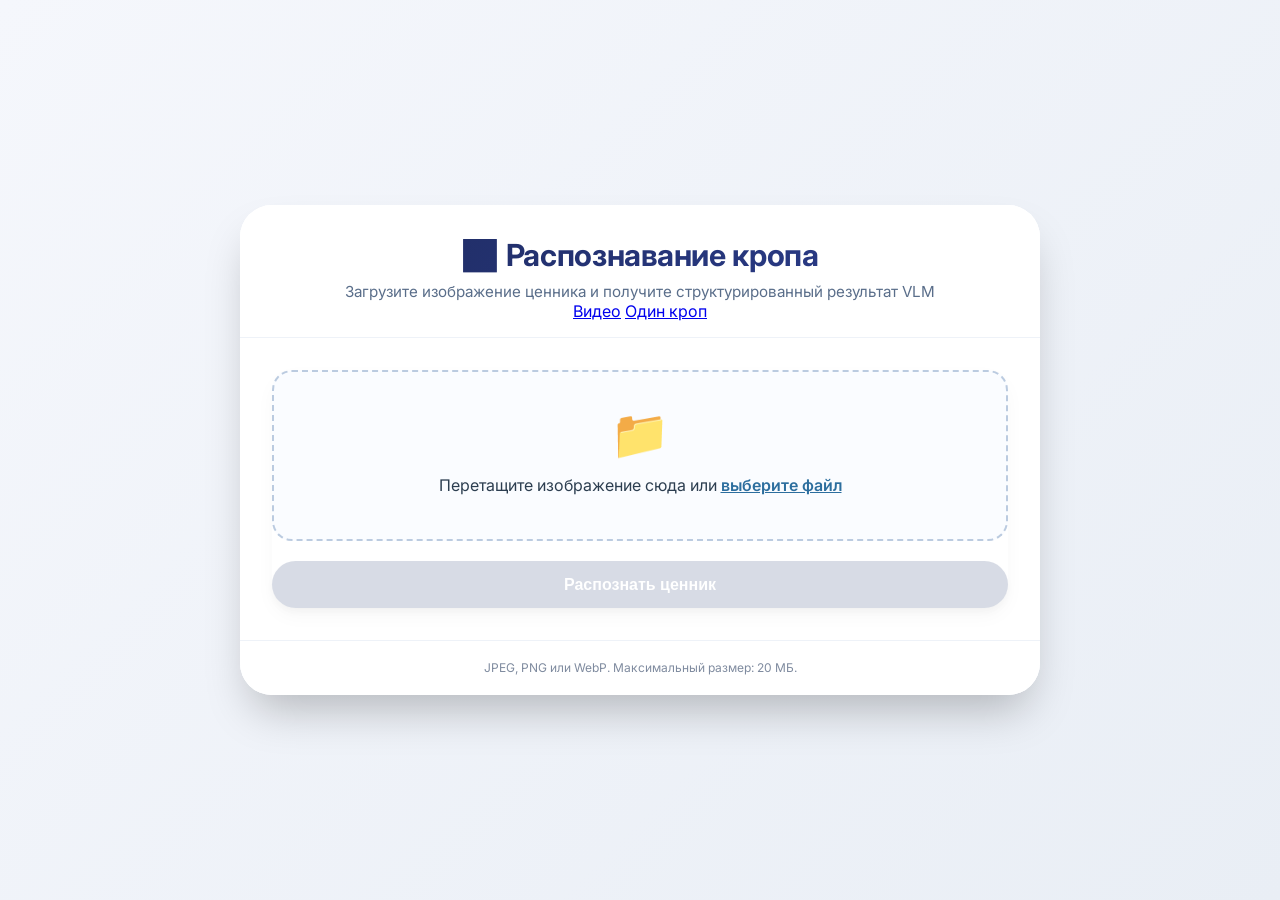
==== frontend/static/crop.html @ 1ea58732 "feat: add crop recognition stand and QR research" ====
<!DOCTYPE html>
<html lang="ru">
<head>
    <meta charset="UTF-8">
    <meta name="viewport" content="width=device-width, initial-scale=1.0">
    <title>Распознавание кропа ценника</title>
    <link rel="stylesheet" href="style.css">
    <link href="https://fonts.googleapis.com/css2?family=Inter:opsz,wght@14..32,400;14..32,500;14..32,600;14..32,700&display=swap" rel="stylesheet">
</head>
<body>
    <div class="app-container inspector">
        <header class="header">
            <h1>🖼️ Распознавание кропа</h1>
            <p>Загрузите изображение ценника и получите структурированный результат VLM</p>
            <nav class="service-nav" aria-label="Режим распознавания">
                <a class="service-nav-link" href="/">Видео</a>
                <a class="service-nav-link active" href="/crop.html">Один кроп</a>
            </nav>
        </header>

        <main class="main-content">
            <section class="upload-card" id="uploadCard">
                <div class="drop-zone" id="dropZone">
                    <div class="drop-zone-icon">📁</div>
                    <div class="drop-zone-text">Перетащите изображение сюда или <span class="browse-link">выберите файл</span></div>
                    <input type="file" id="fileInput" accept="image/jpeg,image/png,image/webp" hidden>
                    <div class="file-info" id="fileInfo"></div>
                </div>
                <button class="upload-btn" id="uploadBtn" disabled>Распознать ценник</button>
            </section>

            <section class="progress-card crop-progress hidden" id="progressCard">
                <div class="task-id-container">
                    <span class="task-label">ID задачи:</span>
                    <span class="task-id" id="taskId"></span>
                </div>
                <div class="progress-bar-container">
                    <div class="progress-bar-fill" id="progressFill"></div>
                </div>
                <div class="progress-status" id="progressStatus">Ожидание начала...</div>
            </section>

            <section class="crop-result hidden" id="resultSection">
                <div class="crop-layout">
                    <div class="preview-card">
                        <img class="crop-preview" id="cropPreview" alt="Загруженный ценник">
                    </div>
                    <div class="result-column">
                        <article class="recognition-card">
                            <h2 class="card-heading">Результат распознавания</h2>
                            <div class="recognition-fields" id="recognitionFields"></div>
                        </article>
                        <article class="qr-card">
                            <h2 class="card-heading">QR-коды</h2>
                            <div class="qr-placeholder" id="qrResult">Детекция QR будет добавлена позже.</div>
                        </article>
                    </div>
                </div>
                <div class="result-actions">
                    <button class="reset-btn" id="resetBtn">➕ Загрузить другой кроп</button>
                </div>
            </section>

            <div class="error-message hidden" id="errorMessage">
                <span>⚠️</span> <span id="errorText"></span>
            </div>
        </main>

        <footer class="footer">
            <p>JPEG, PNG или WebP. Максимальный размер: 20 МБ.</p>
        </footer>
    </div>

    <script src="crop.js"></script>
</body>
</html>
---- frontend/static/style.css ----
* {
    margin: 0;
    padding: 0;
    box-sizing: border-box;
}

body {
    font-family: 'Inter', sans-serif;
    background: linear-gradient(135deg, #f5f7fc 0%, #e9eef5 100%);
    min-height: 100vh;
    display: flex;
    justify-content: center;
    align-items: center;
    padding: 2rem;
}

.app-container {
    max-width: 800px;
    width: 100%;
    background: rgba(255, 255, 255, 0.96);
    border-radius: 2rem;
    box-shadow: 0 25px 45px -12px rgba(0, 0, 0, 0.25);
    backdrop-filter: blur(2px);
    overflow: hidden;
    transition: all 0.2s ease;
}

.header {
    text-align: center;
    padding: 2rem 1.5rem 1rem;
    background: white;
    border-bottom: 1px solid #eef2f8;
}

.header h1 {
    font-size: 1.9rem;
    font-weight: 700;
    background: linear-gradient(120deg, #1e2a5e, #2c3e8f);
    background-clip: text;
    -webkit-background-clip: text;
    color: transparent;
    letter-spacing: -0.3px;
}

.header p {
    color: #5a6e8a;
    margin-top: 0.5rem;
    font-size: 0.95rem;
}

.main-content {
    padding: 2rem;
}

.upload-card {
    background: #ffffff;
    border-radius: 1.5rem;
    box-shadow: 0 8px 20px rgba(0, 0, 0, 0.03);
    transition: 0.2s;
}

.drop-zone {
    border: 2px dashed #bbcbe0;
    border-radius: 1.25rem;
    padding: 2rem 1rem;
    text-align: center;
    cursor: pointer;
    transition: all 0.2s ease;
    background: #fafcff;
}

.drop-zone.dragover {
    border-color: #3b71ca;
    background: #eef4ff;
    transform: scale(0.99);
}

.drop-zone-icon {
    font-size: 3rem;
    margin-bottom: 0.75rem;
}

.drop-zone-text {
    font-size: 1rem;
    color: #2c3e50;
}

.browse-link {
    color: #2c6e9e;
    font-weight: 600;
    cursor: pointer;
    text-decoration: underline;
}

.file-info {
    margin-top: 0.75rem;
    font-size: 0.85rem;
    color: #2c6e2f;
    font-weight: 500;
}

.upload-btn {
    width: 100%;
    margin-top: 1.25rem;
    padding: 0.9rem;
    background: linear-gradient(95deg, #1e2f6e, #2c3e8f);
    border: none;
    border-radius: 2rem;
    color: white;
    font-size: 1rem;
    font-weight: 600;
    cursor: pointer;
    transition: all 0.2s;
    box-shadow: 0 4px 8px rgba(0, 0, 0, 0.05);
}

.upload-btn:hover:not(:disabled) {
    background: linear-gradient(95deg, #16255a, #1f2f74);
    transform: translateY(-2px);
    box-shadow: 0 12px 20px -10px #1e2a5e50;
}

.upload-btn:disabled {
    background: #bdc4d4;
    cursor: not-allowed;
    opacity: 0.6;
}

.progress-card {
    background: white;
    border-radius: 1.5rem;
    padding: 1.5rem;
    box-shadow: 0 8px 24px rgba(0, 0, 0, 0.05);
    margin-top: 0.5rem;
}

.task-id-container {
    background: #f0f4fa;
    padding: 0.6rem 1rem;
    border-radius: 2rem;
    margin-bottom: 1.5rem;
    font-size: 0.85rem;
    word-break: break-all;
    display: flex;
    align-items: baseline;
    gap: 0.5rem;
    flex-wrap: wrap;
}

.task-label {
    font-weight: 600;
    color: #2c3e50;
}

.task-id {
    font-family: monospace;
    color: #1e466e;
    font-weight: 500;
}

.progress-bar-container {
    background: #e2e8f0;
    border-radius: 3rem;
    height: 0.7rem;
    overflow: hidden;
    margin: 1rem 0;
}

.progress-bar-fill {
    width: 0%;
    height: 100%;
    background: linear-gradient(90deg, #2b7e3a, #48b85e);
    border-radius: 3rem;
    transition: width 0.2s ease;
}

.progress-status {
    text-align: center;
    font-size: 0.9rem;
    color: #2c5a7a;
    font-weight: 500;
    margin: 0.75rem 0 1rem;
}

.result-actions {
    display: flex;
    gap: 1rem;
    justify-content: center;
    margin-top: 1rem;
    flex-wrap: wrap;
}

.download-btn, .reset-btn {
    border: none;
    padding: 0.7rem 1.6rem;
    border-radius: 2rem;
    font-weight: 600;
    cursor: pointer;
    font-size: 0.9rem;
    transition: 0.2s;
}

.download-btn {
    background: #2e7d32;
    color: white;
    box-shadow: 0 2px 6px rgba(46, 125, 50, 0.2);
}

.download-btn:hover {
    background: #1b5e20;
    transform: scale(1.02);
}

.reset-btn {
    background: #eef2f9;
    color: #1f3a6b;
    border: 1px solid #cbdde9;
}

.reset-btn:hover {
    background: #e2e8f2;
}

.error-message {
    background: #fee9e6;
    border-left: 6px solid #d32f2f;
    padding: 1rem;
    border-radius: 1rem;
    margin-top: 1.5rem;
    display: flex;
    align-items: center;
    gap: 0.75rem;
    color: #b71c1c;
    font-weight: 500;
}

.hidden {
    display: none;
}

.footer {
    padding: 1.2rem;
    text-align: center;
    font-size: 0.75rem;
    color: #7f8b9f;
    border-top: 1px solid #eef2f8;
    background: white;
}

@media (max-width: 550px) {
    body { padding: 1rem; }
    .main-content { padding: 1.2rem; }
    .header h1 { font-size: 1.5rem; }
}
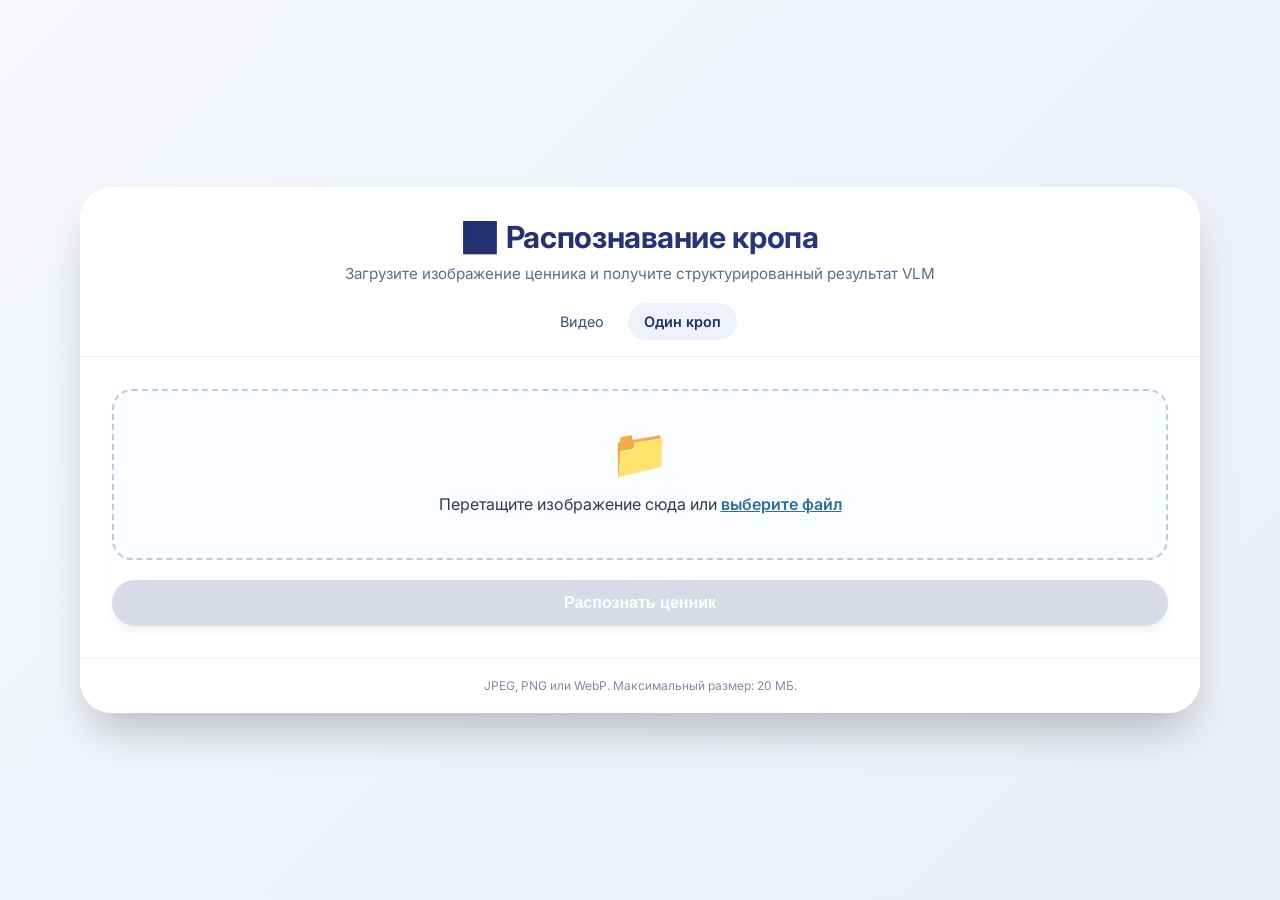
==== commit 4823b07b: "feat: diabolical crop-qr stand" ====
--- a/frontend/static/crop.html
+++ b/frontend/static/crop.html
@@ -14,13 +14,13 @@
             <p>Загрузите изображение ценника и получите структурированный результат VLM</p>
             <nav class="service-nav" aria-label="Режим распознавания">
                 <a class="service-nav-link" href="/">Видео</a>
-                <a class="service-nav-link active" href="/crop.html">Один кроп</a>
+                <a class="service-nav-link active" href="/crop.html" aria-current="page">Один кроп</a>
             </nav>
         </header>
 
         <main class="main-content">
             <section class="upload-card" id="uploadCard">
-                <div class="drop-zone" id="dropZone">
+                <div class="drop-zone" id="dropZone" role="button" tabindex="0" aria-label="Выбрать изображение ценника">
                     <div class="drop-zone-icon">📁</div>
                     <div class="drop-zone-text">Перетащите изображение сюда или <span class="browse-link">выберите файл</span></div>
                     <input type="file" id="fileInput" accept="image/jpeg,image/png,image/webp" hidden>
@@ -37,31 +37,32 @@
                 <div class="progress-bar-container">
                     <div class="progress-bar-fill" id="progressFill"></div>
                 </div>
-                <div class="progress-status" id="progressStatus">Ожидание начала...</div>
+                <div class="progress-status" id="progressStatus" role="status">Ожидание начала...</div>
             </section>
 
             <section class="crop-result hidden" id="resultSection">
                 <div class="crop-layout">
                     <div class="preview-card">
-                        <img class="crop-preview" id="cropPreview" alt="Загруженный ценник">
+                        <div class="crop-image-stage"><img class="crop-preview" id="cropPreview" alt="Загруженный ценник"><svg id="qrOverlay" class="qr-overlay" aria-label="Рамки найденных QR-кодов"></svg></div><p class="preview-caption">Загруженный ценник · рамки QR появятся после обработки</p>
                     </div>
                     <div class="result-column">
                         <article class="recognition-card">
                             <h2 class="card-heading">Результат распознавания</h2>
-                            <div class="recognition-fields" id="recognitionFields"></div>
+                            <dl class="recognition-fields" id="recognitionFields"></dl>
                         </article>
                         <article class="qr-card">
                             <h2 class="card-heading">QR-коды</h2>
-                            <div class="qr-placeholder" id="qrResult">Детекция QR будет добавлена позже.</div>
+                            <div class="qr-placeholder" id="qrResult">Результаты появятся после обработки.</div>
                         </article>
                     </div>
                 </div>
                 <div class="result-actions">
+                    <button class="reset-btn hidden" id="retryBtn">Повторить проверку статуса</button>
                     <button class="reset-btn" id="resetBtn">➕ Загрузить другой кроп</button>
                 </div>
             </section>
 
-            <div class="error-message hidden" id="errorMessage">
+            <div class="error-message hidden" id="errorMessage" role="alert">
                 <span>⚠️</span> <span id="errorText"></span>
             </div>
         </main>
--- a/frontend/static/style.css
+++ b/frontend/static/style.css
@@ -251,4 +251,29 @@
     body { padding: 1rem; }
     .main-content { padding: 1.2rem; }
     .header h1 { font-size: 1.5rem; }
-}+}
+/* Single-image recognition stand. */
+.service-nav { display: flex; justify-content: center; gap: .5rem; margin-top: 1.25rem; }
+.service-nav-link { padding: .6rem 1rem; border-radius: 2rem; color: #375071; text-decoration: none; font-size: .9rem; }
+.service-nav-link.active { background: #edf2fc; color: #1e2f6e; font-weight: 600; }
+.service-nav-link:hover { background: #f0f4fa; }
+a:focus-visible, button:focus-visible, [role="button"]:focus-visible { outline: 3px solid #427fce; outline-offset: 4px; }
+.inspector { max-width: 1120px; }
+.inspector .crop-progress { margin: 1.5rem 0; }
+.crop-layout { display: grid; grid-template-columns: minmax(0, 1fr) minmax(0, 1fr); gap: 1.5rem; align-items: start; }
+.preview-card, .recognition-card, .qr-card { border: 1px solid #e2e8f0; border-radius: 1.25rem; overflow: hidden; background: white; }
+.preview-card { padding: 1rem; background: #f8fafc; }
+.crop-image-stage { position: relative; }
+.crop-preview { display: block; width: 100%; height: auto; border-radius: .5rem; }
+.qr-overlay { position: absolute; inset: 0; width: 100%; height: 100%; pointer-events: none; }
+.preview-caption { font-size: .8rem; color: #5a6e8a; margin-top: .9rem; line-height: 1.5; }
+.result-column { display: grid; gap: 1rem; }
+.card-heading { font-size: 1rem; padding: 1rem 1.25rem; background: #f8fafc; border-bottom: 1px solid #e2e8f0; color: #1e2a5e; }
+.recognition-fields { display: grid; grid-template-columns: minmax(0, .9fr) minmax(0, 1.1fr); font-size: .85rem; }
+.field-label, .field-value { padding: .75rem 1rem; border-bottom: 1px solid #eef2f8; overflow-wrap: anywhere; line-height: 1.5; }
+.field-label { color: #5a6e8a; }
+.field-value { color: #20304c; font-weight: 500; }
+.field-value.empty { color: #8995a8; }
+.qr-placeholder { padding: 1rem 1.25rem; color: #5a6e8a; font-size: .85rem; line-height: 1.6; white-space: pre-wrap; overflow-wrap: anywhere; }
+.qr-item + .qr-item { border-top: 1px solid #e2e8f0; margin-top: .75rem; padding-top: .75rem; }
+@media (max-width: 760px) { .crop-layout { grid-template-columns: 1fr; } }
